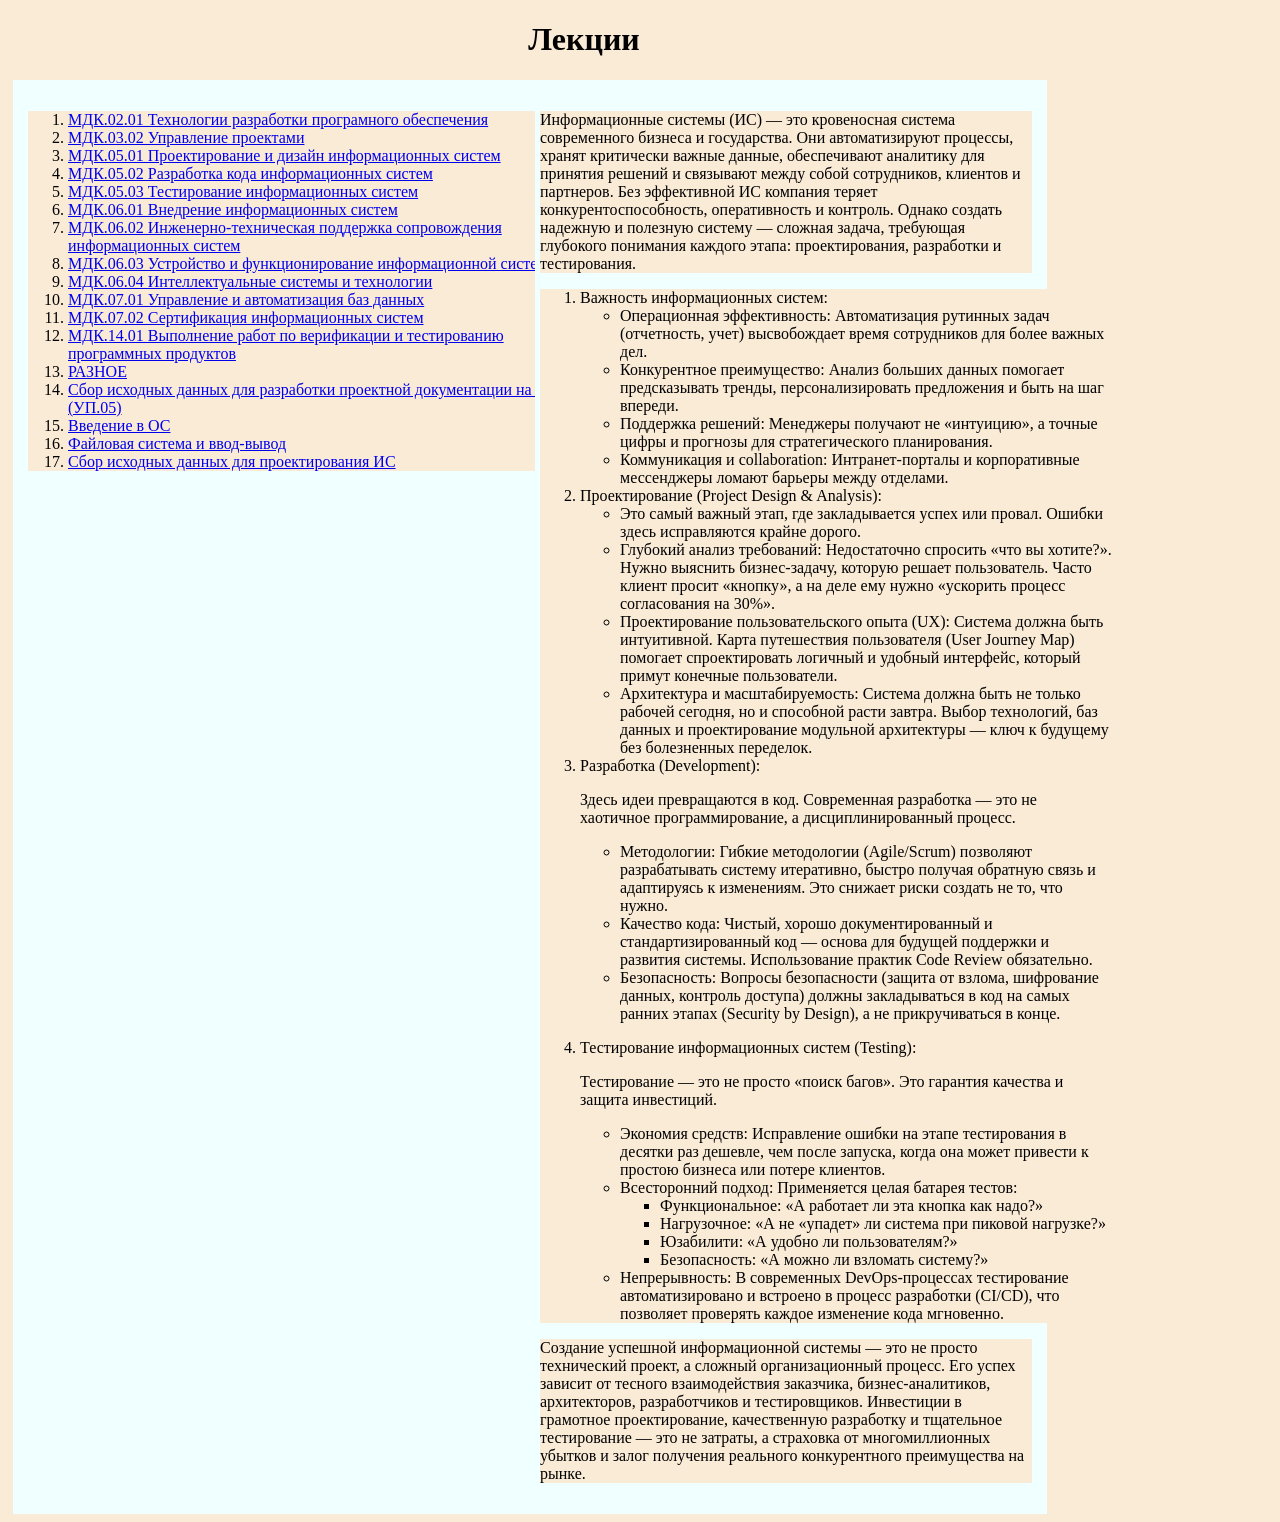
==== index.html @ c82eff2c "Add files via upload" ====
<!DOCTYPE html>
<html lang="en">
<head>
    <meta charset="UTF-8">
    <meta name="viewport" content="width=device-width, initial-scale=1.0">
    <title>Document</title>
    <link rel="stylesheet" href="style.css">
    <style>
        *{background: antiquewhite;width: 100%;}
        .cont{display: flex; width: 80%;
        }
        aside{flex: 1;}
        main{flex: 4;}

        .item1{flex-grow: 1;
        flex-basis: 160px}
        .item2{flex-grow: 4;}
        div{margin: 5px;padding: 5px;background: azure;}
        /* p,li{background: lavenderblush;padding: 10px;margin: 5px;} */
        h1{text-align: center;width: 90%;}
        img { margin: auto; display: block; }
        span{font-size: larger;color: blue;}
        header {
            background: linear-gradient(135deg, #1e88e5, #0d47a1);
            color: white;
            padding: 20px 10px;
            border-radius: 10px;
            margin-bottom: 30px;
            box-shadow: 0 6px 15px rgba(0, 0, 0, 0.15);
            text-align: center;
        }
        span{color: blue;}
        </style>
</head>
<body>
    <h1>Лекции</h1>
    <div class="cont">
    <div>
    <ol>
        <li><a href="trpo0201.html">МДК.02.01 Технологии разработки програмного обеспечения</a></li>
        <li><a href="upr0302.html">МДК.03.02 Управление проектами</a></li>
        <li><a href="proekt0501.html">МДК.05.01 Проектирование и дизайн информационных систем</a></li>
        <li><a href="0502.html">МДК.05.02 Разработка кода информационных систем</a></li>
        <li><a href="0503.html">МДК.05.03 Тестирование информационных систем</a></li>
        <li><a href="0601.html">МДК.06.01 Внедрение информационных систем</a></li>
        <li><a href="0602.html">МДК.06.02 Инженерно-техническая поддержка сопровождения информационных систем</a></li>
        <li><a href="0603.html">МДК.06.03 Устройство и функционирование информационной системы</a></li>
        <li><a href="0604.html">МДК.06.04 Интеллектуальные системы и технологии</a></li>
        <li><a href="0701.html">МДК.07.01 Управление и автоматизация баз данных</a></li>
        <li><a href="0702.html">МДК.07.02 Сертификация информационных систем</a></li>
        <li><a href="1401.html">МДК.14.01 Выполнение работ по верификации и тестированию программных продуктов</a></li>
        <li><a href="sclad.html">РАЗНОЕ</a></li>
        <li><a href="we4tr.html">Сбор исходных данных для разработки проектной документации на ИС (УП.05)</a></li>
        <li><a href="wf.html">Введение в ОС </a></li>
        <li><a href="fgh.html">Файловая система и ввод-вывод</a></li>
        <li><a href="hjn.html">Сбор исходных данных для проектирования ИС</a></li>
    </ol>
</div>
    <div>
    <p>Информационные системы (ИС) — это кровеносная система современного бизнеса и государства. Они автоматизируют процессы, 
        хранят критически важные данные, обеспечивают аналитику для принятия решений и связывают между собой сотрудников, клиентов и 
        партнеров. Без эффективной ИС компания теряет конкурентоспособность, оперативность и контроль. Однако создать надежную и 
        полезную систему — сложная задача, требующая глубокого понимания каждого этапа: проектирования, разработки и тестирования.</p> 
    <ol>
        <li>Важность информационных систем:
            <ul>
                <li>Операционная эффективность: Автоматизация рутинных задач (отчетность, учет) высвобождает время сотрудников для более важных дел.
</li>
                <li>Конкурентное преимущество: Анализ больших данных помогает предсказывать тренды, персонализировать предложения и быть на шаг впереди.
</li>
                <li>Поддержка решений: Менеджеры получают не «интуицию», а точные цифры и прогнозы для стратегического планирования.
</li>
                <li>Коммуникация и collaboration: Интранет-порталы и корпоративные мессенджеры ломают барьеры между отделами.
</li>
               
            </ul>
</li>
        <li>Проектирование (Project Design & Analysis):
        
            <ul>
                <li>Это самый важный этап, где закладывается успех или провал. Ошибки здесь исправляются крайне дорого.</li>
                <li>Глубокий анализ требований: Недостаточно спросить «что вы хотите?». Нужно выяснить бизнес-задачу, которую решает пользователь. Часто клиент просит «кнопку», а на деле ему нужно «ускорить процесс согласования на 30%».

</li>
                <li>Проектирование пользовательского опыта (UX): Система должна быть интуитивной. Карта путешествия пользователя (User Journey Map) помогает спроектировать логичный и удобный интерфейс, который примут конечные пользователи.
</li>
                <li>Архитектура и масштабируемость: Система должна быть не только рабочей сегодня, но и способной расти завтра. Выбор технологий, баз данных и проектирование модульной архитектуры — ключ к будущему без болезненных переделок.
</li>
            </ul>
        </li>
        <li>Разработка (Development):
            <p>Здесь идеи превращаются в код. Современная разработка — это не хаотичное программирование, а дисциплинированный процесс.


<ul>
                <li>Методологии: Гибкие методологии (Agile/Scrum) позволяют разрабатывать систему итеративно, быстро получая обратную связь и адаптируясь к изменениям. Это снижает риски создать не то, что нужно.

</li>
                <li>Качество кода: Чистый, хорошо документированный и стандартизированный код — основа для будущей поддержки и развития системы. Использование практик Code Review обязательно.
</li>
                <li>Безопасность: Вопросы безопасности (защита от взлома, шифрование данных, контроль доступа) должны закладываться в код на самых ранних этапах (Security by Design), а не прикручиваться в конце.</p>
            </li>
            </ul>
        </li>
        <li>Тестирование информационных систем (Testing):
            <p>Тестирование — это не просто «поиск багов». Это гарантия качества и защита инвестиций.</p>


<ul>
    <li>Экономия средств: Исправление ошибки на этапе тестирования в десятки раз дешевле, чем после запуска, когда она может привести к простою бизнеса или потере клиентов.
</li>
    <li>Всесторонний подход: Применяется целая батарея тестов:
        <ul>
            <li>Функциональное: «А работает ли эта кнопка как надо?»</li>
            <li>Нагрузочное: «А не «упадет» ли система при пиковой нагрузке?»</li>
            <li>Юзабилити: «А удобно ли пользователям?»</li>
            <li>Безопасность: «А можно ли взломать систему?»</li>
        </ul>
    </li>
    <li>Непрерывность: В современных DevOps-процессах тестирование автоматизировано и встроено в процесс разработки (CI/CD), что позволяет проверять каждое изменение кода мгновенно.</li>
       </li>
  
</ul>

 
    </ol>
    <p>Создание успешной информационной системы — это не просто технический проект, а сложный организационный процесс. Его успех зависит от тесного взаимодействия заказчика, бизнес-аналитиков, архитекторов, разработчиков и тестировщиков. Инвестиции в грамотное проектирование, качественную разработку и тщательное тестирование — это не затраты, а страховка от многомиллионных убытков и залог получения реального конкурентного преимущества на рынке.</p>
    </div>
</div>
</body>
</html>
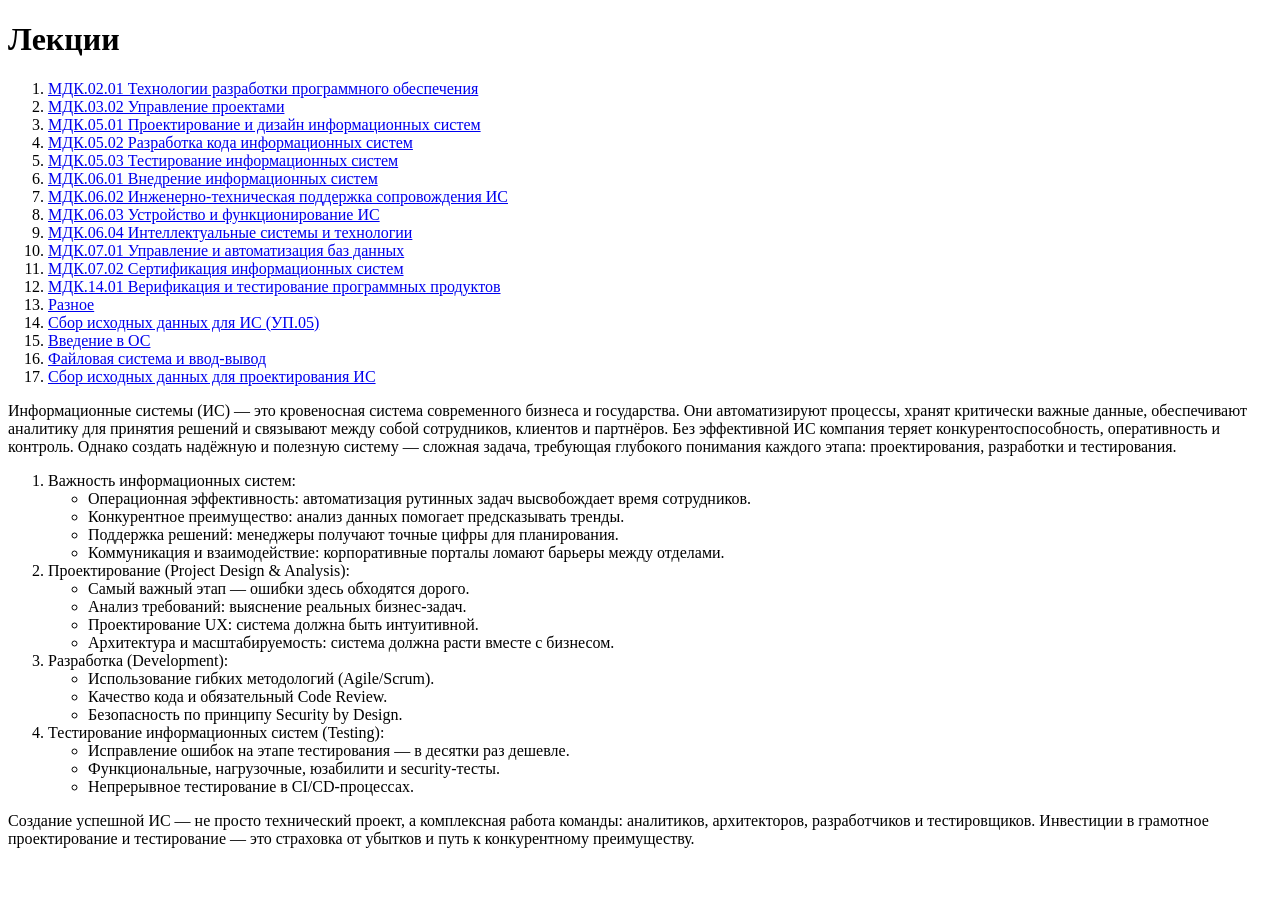
==== commit c8afa680: "Update index.html" ====
--- a/index.html
+++ b/index.html
@@ -1,133 +1,85 @@
-
 <!DOCTYPE html>
-<html lang="en">
+<html lang="ru">
 <head>
     <meta charset="UTF-8">
     <meta name="viewport" content="width=device-width, initial-scale=1.0">
-    <title>Document</title>
+    <title>Лекции — Информационные системы</title>
     <link rel="stylesheet" href="style.css">
-    <style>
-        *{background: antiquewhite;width: 100%;}
-        .cont{display: flex; width: 80%;
-        }
-        aside{flex: 1;}
-        main{flex: 4;}
-
-        .item1{flex-grow: 1;
-        flex-basis: 160px}
-        .item2{flex-grow: 4;}
-        div{margin: 5px;padding: 5px;background: azure;}
-        /* p,li{background: lavenderblush;padding: 10px;margin: 5px;} */
-        h1{text-align: center;width: 90%;}
-        img { margin: auto; display: block; }
-        span{font-size: larger;color: blue;}
-        header {
-            background: linear-gradient(135deg, #1e88e5, #0d47a1);
-            color: white;
-            padding: 20px 10px;
-            border-radius: 10px;
-            margin-bottom: 30px;
-            box-shadow: 0 6px 15px rgba(0, 0, 0, 0.15);
-            text-align: center;
-        }
-        span{color: blue;}
-        </style>
 </head>
 <body>
-    <h1>Лекции</h1>
+    <header>
+        <h1>Лекции</h1>
+    </header>
+
     <div class="cont">
-    <div>
-    <ol>
-        <li><a href="trpo0201.html">МДК.02.01 Технологии разработки програмного обеспечения</a></li>
-        <li><a href="upr0302.html">МДК.03.02 Управление проектами</a></li>
-        <li><a href="proekt0501.html">МДК.05.01 Проектирование и дизайн информационных систем</a></li>
-        <li><a href="0502.html">МДК.05.02 Разработка кода информационных систем</a></li>
-        <li><a href="0503.html">МДК.05.03 Тестирование информационных систем</a></li>
-        <li><a href="0601.html">МДК.06.01 Внедрение информационных систем</a></li>
-        <li><a href="0602.html">МДК.06.02 Инженерно-техническая поддержка сопровождения информационных систем</a></li>
-        <li><a href="0603.html">МДК.06.03 Устройство и функционирование информационной системы</a></li>
-        <li><a href="0604.html">МДК.06.04 Интеллектуальные системы и технологии</a></li>
-        <li><a href="0701.html">МДК.07.01 Управление и автоматизация баз данных</a></li>
-        <li><a href="0702.html">МДК.07.02 Сертификация информационных систем</a></li>
-        <li><a href="1401.html">МДК.14.01 Выполнение работ по верификации и тестированию программных продуктов</a></li>
-        <li><a href="sclad.html">РАЗНОЕ</a></li>
-        <li><a href="we4tr.html">Сбор исходных данных для разработки проектной документации на ИС (УП.05)</a></li>
-        <li><a href="wf.html">Введение в ОС </a></li>
-        <li><a href="fgh.html">Файловая система и ввод-вывод</a></li>
-        <li><a href="hjn.html">Сбор исходных данных для проектирования ИС</a></li>
-    </ol>
-</div>
-    <div>
-    <p>Информационные системы (ИС) — это кровеносная система современного бизнеса и государства. Они автоматизируют процессы, 
-        хранят критически важные данные, обеспечивают аналитику для принятия решений и связывают между собой сотрудников, клиентов и 
-        партнеров. Без эффективной ИС компания теряет конкурентоспособность, оперативность и контроль. Однако создать надежную и 
-        полезную систему — сложная задача, требующая глубокого понимания каждого этапа: проектирования, разработки и тестирования.</p> 
-    <ol>
-        <li>Важность информационных систем:
-            <ul>
-                <li>Операционная эффективность: Автоматизация рутинных задач (отчетность, учет) высвобождает время сотрудников для более важных дел.
-</li>
-                <li>Конкурентное преимущество: Анализ больших данных помогает предсказывать тренды, персонализировать предложения и быть на шаг впереди.
-</li>
-                <li>Поддержка решений: Менеджеры получают не «интуицию», а точные цифры и прогнозы для стратегического планирования.
-</li>
-                <li>Коммуникация и collaboration: Интранет-порталы и корпоративные мессенджеры ломают барьеры между отделами.
-</li>
-               
-            </ul>
-</li>
-        <li>Проектирование (Project Design & Analysis):
-        
-            <ul>
-                <li>Это самый важный этап, где закладывается успех или провал. Ошибки здесь исправляются крайне дорого.</li>
-                <li>Глубокий анализ требований: Недостаточно спросить «что вы хотите?». Нужно выяснить бизнес-задачу, которую решает пользователь. Часто клиент просит «кнопку», а на деле ему нужно «ускорить процесс согласования на 30%».
+        <aside>
+            <ol>
+                <li><a href="trpo0201.html">МДК.02.01 Технологии разработки программного обеспечения</a></li>
+                <li><a href="upr0302.html">МДК.03.02 Управление проектами</a></li>
+                <li><a href="proekt0501.html">МДК.05.01 Проектирование и дизайн информационных систем</a></li>
+                <li><a href="0502.html">МДК.05.02 Разработка кода информационных систем</a></li>
+                <li><a href="0503.html">МДК.05.03 Тестирование информационных систем</a></li>
+                <li><a href="0601.html">МДК.06.01 Внедрение информационных систем</a></li>
+                <li><a href="0602.html">МДК.06.02 Инженерно-техническая поддержка сопровождения ИС</a></li>
+                <li><a href="0603.html">МДК.06.03 Устройство и функционирование ИС</a></li>
+                <li><a href="0604.html">МДК.06.04 Интеллектуальные системы и технологии</a></li>
+                <li><a href="0701.html">МДК.07.01 Управление и автоматизация баз данных</a></li>
+                <li><a href="0702.html">МДК.07.02 Сертификация информационных систем</a></li>
+                <li><a href="1401.html">МДК.14.01 Верификация и тестирование программных продуктов</a></li>
+                <li><a href="sclad.html">Разное</a></li>
+                <li><a href="we4tr.html">Сбор исходных данных для ИС (УП.05)</a></li>
+                <li><a href="wf.html">Введение в ОС</a></li>
+                <li><a href="fgh.html">Файловая система и ввод-вывод</a></li>
+                <li><a href="hjn.html">Сбор исходных данных для проектирования ИС</a></li>
+            </ol>
+        </aside>
 
-</li>
-                <li>Проектирование пользовательского опыта (UX): Система должна быть интуитивной. Карта путешествия пользователя (User Journey Map) помогает спроектировать логичный и удобный интерфейс, который примут конечные пользователи.
-</li>
-                <li>Архитектура и масштабируемость: Система должна быть не только рабочей сегодня, но и способной расти завтра. Выбор технологий, баз данных и проектирование модульной архитектуры — ключ к будущему без болезненных переделок.
-</li>
-            </ul>
-        </li>
-        <li>Разработка (Development):
-            <p>Здесь идеи превращаются в код. Современная разработка — это не хаотичное программирование, а дисциплинированный процесс.
+        <main>
+            <p>Информационные системы (ИС) — это кровеносная система современного бизнеса и государства. Они автоматизируют процессы, 
+                хранят критически важные данные, обеспечивают аналитику для принятия решений и связывают между собой сотрудников, клиентов и 
+                партнёров. Без эффективной ИС компания теряет конкурентоспособность, оперативность и контроль. Однако создать надёжную и 
+                полезную систему — сложная задача, требующая глубокого понимания каждого этапа: проектирования, разработки и тестирования.</p> 
 
+            <ol>
+                <li>Важность информационных систем:
+                    <ul>
+                        <li>Операционная эффективность: автоматизация рутинных задач высвобождает время сотрудников.</li>
+                        <li>Конкурентное преимущество: анализ данных помогает предсказывать тренды.</li>
+                        <li>Поддержка решений: менеджеры получают точные цифры для планирования.</li>
+                        <li>Коммуникация и взаимодействие: корпоративные порталы ломают барьеры между отделами.</li>
+                    </ul>
+                </li>
 
-<ul>
-                <li>Методологии: Гибкие методологии (Agile/Scrum) позволяют разрабатывать систему итеративно, быстро получая обратную связь и адаптируясь к изменениям. Это снижает риски создать не то, что нужно.
+                <li>Проектирование (Project Design & Analysis):
+                    <ul>
+                        <li>Самый важный этап — ошибки здесь обходятся дорого.</li>
+                        <li>Анализ требований: выяснение реальных бизнес-задач.</li>
+                        <li>Проектирование UX: система должна быть интуитивной.</li>
+                        <li>Архитектура и масштабируемость: система должна расти вместе с бизнесом.</li>
+                    </ul>
+                </li>
 
-</li>
-                <li>Качество кода: Чистый, хорошо документированный и стандартизированный код — основа для будущей поддержки и развития системы. Использование практик Code Review обязательно.
-</li>
-                <li>Безопасность: Вопросы безопасности (защита от взлома, шифрование данных, контроль доступа) должны закладываться в код на самых ранних этапах (Security by Design), а не прикручиваться в конце.</p>
-            </li>
-            </ul>
-        </li>
-        <li>Тестирование информационных систем (Testing):
-            <p>Тестирование — это не просто «поиск багов». Это гарантия качества и защита инвестиций.</p>
+                <li>Разработка (Development):
+                    <ul>
+                        <li>Использование гибких методологий (Agile/Scrum).</li>
+                        <li>Качество кода и обязательный Code Review.</li>
+                        <li>Безопасность по принципу Security by Design.</li>
+                    </ul>
+                </li>
 
+                <li>Тестирование информационных систем (Testing):
+                    <ul>
+                        <li>Исправление ошибок на этапе тестирования — в десятки раз дешевле.</li>
+                        <li>Функциональные, нагрузочные, юзабилити и security-тесты.</li>
+                        <li>Непрерывное тестирование в CI/CD-процессах.</li>
+                    </ul>
+                </li>
+            </ol>
 
-<ul>
-    <li>Экономия средств: Исправление ошибки на этапе тестирования в десятки раз дешевле, чем после запуска, когда она может привести к простою бизнеса или потере клиентов.
-</li>
-    <li>Всесторонний подход: Применяется целая батарея тестов:
-        <ul>
-            <li>Функциональное: «А работает ли эта кнопка как надо?»</li>
-            <li>Нагрузочное: «А не «упадет» ли система при пиковой нагрузке?»</li>
-            <li>Юзабилити: «А удобно ли пользователям?»</li>
-            <li>Безопасность: «А можно ли взломать систему?»</li>
-        </ul>
-    </li>
-    <li>Непрерывность: В современных DevOps-процессах тестирование автоматизировано и встроено в процесс разработки (CI/CD), что позволяет проверять каждое изменение кода мгновенно.</li>
-       </li>
-  
-</ul>
-
- 
-    </ol>
-    <p>Создание успешной информационной системы — это не просто технический проект, а сложный организационный процесс. Его успех зависит от тесного взаимодействия заказчика, бизнес-аналитиков, архитекторов, разработчиков и тестировщиков. Инвестиции в грамотное проектирование, качественную разработку и тщательное тестирование — это не затраты, а страховка от многомиллионных убытков и залог получения реального конкурентного преимущества на рынке.</p>
+            <p>Создание успешной ИС — не просто технический проект, а комплексная работа команды: аналитиков, архитекторов, 
+                разработчиков и тестировщиков. Инвестиции в грамотное проектирование и тестирование — это страховка от убытков 
+                и путь к конкурентному преимуществу.</p>
+        </main>
     </div>
-</div>
 </body>
 </html>
-
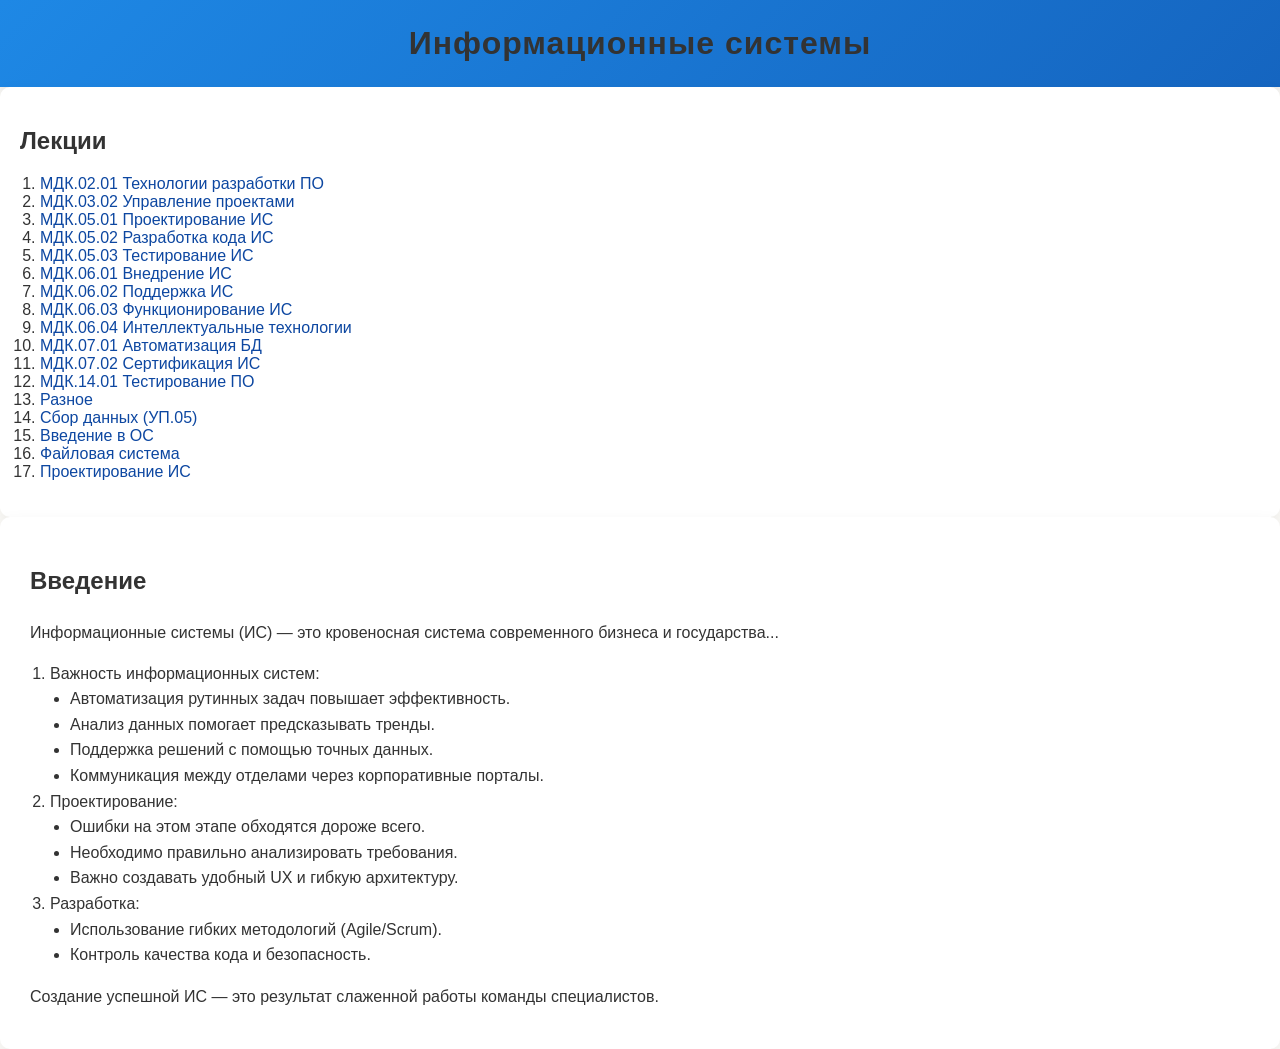
==== commit 82159f17: "Update index.html" ====
--- a/index.html
+++ b/index.html
@@ -8,77 +8,64 @@
 </head>
 <body>
     <header>
-        <h1>Лекции</h1>
+        <h1>Информационные системы</h1>
     </header>
 
-    <div class="cont">
-        <aside>
+    <div class="layout">
+        <aside class="sidebar">
+            <h2>Лекции</h2>
             <ol>
-                <li><a href="trpo0201.html">МДК.02.01 Технологии разработки программного обеспечения</a></li>
+                <li><a href="trpo0201.html">МДК.02.01 Технологии разработки ПО</a></li>
                 <li><a href="upr0302.html">МДК.03.02 Управление проектами</a></li>
-                <li><a href="proekt0501.html">МДК.05.01 Проектирование и дизайн информационных систем</a></li>
-                <li><a href="0502.html">МДК.05.02 Разработка кода информационных систем</a></li>
-                <li><a href="0503.html">МДК.05.03 Тестирование информационных систем</a></li>
-                <li><a href="0601.html">МДК.06.01 Внедрение информационных систем</a></li>
-                <li><a href="0602.html">МДК.06.02 Инженерно-техническая поддержка сопровождения ИС</a></li>
-                <li><a href="0603.html">МДК.06.03 Устройство и функционирование ИС</a></li>
-                <li><a href="0604.html">МДК.06.04 Интеллектуальные системы и технологии</a></li>
-                <li><a href="0701.html">МДК.07.01 Управление и автоматизация баз данных</a></li>
-                <li><a href="0702.html">МДК.07.02 Сертификация информационных систем</a></li>
-                <li><a href="1401.html">МДК.14.01 Верификация и тестирование программных продуктов</a></li>
+                <li><a href="proekt0501.html">МДК.05.01 Проектирование ИС</a></li>
+                <li><a href="0502.html">МДК.05.02 Разработка кода ИС</a></li>
+                <li><a href="0503.html">МДК.05.03 Тестирование ИС</a></li>
+                <li><a href="0601.html">МДК.06.01 Внедрение ИС</a></li>
+                <li><a href="0602.html">МДК.06.02 Поддержка ИС</a></li>
+                <li><a href="0603.html">МДК.06.03 Функционирование ИС</a></li>
+                <li><a href="0604.html">МДК.06.04 Интеллектуальные технологии</a></li>
+                <li><a href="0701.html">МДК.07.01 Автоматизация БД</a></li>
+                <li><a href="0702.html">МДК.07.02 Сертификация ИС</a></li>
+                <li><a href="1401.html">МДК.14.01 Тестирование ПО</a></li>
                 <li><a href="sclad.html">Разное</a></li>
-                <li><a href="we4tr.html">Сбор исходных данных для ИС (УП.05)</a></li>
+                <li><a href="we4tr.html">Сбор данных (УП.05)</a></li>
                 <li><a href="wf.html">Введение в ОС</a></li>
-                <li><a href="fgh.html">Файловая система и ввод-вывод</a></li>
-                <li><a href="hjn.html">Сбор исходных данных для проектирования ИС</a></li>
+                <li><a href="fgh.html">Файловая система</a></li>
+                <li><a href="hjn.html">Проектирование ИС</a></li>
             </ol>
         </aside>
 
-        <main>
-            <p>Информационные системы (ИС) — это кровеносная система современного бизнеса и государства. Они автоматизируют процессы, 
-                хранят критически важные данные, обеспечивают аналитику для принятия решений и связывают между собой сотрудников, клиентов и 
-                партнёров. Без эффективной ИС компания теряет конкурентоспособность, оперативность и контроль. Однако создать надёжную и 
-                полезную систему — сложная задача, требующая глубокого понимания каждого этапа: проектирования, разработки и тестирования.</p> 
+        <main class="content">
+            <h2>Введение</h2>
+            <p>Информационные системы (ИС) — это кровеносная система современного бизнеса и государства...</p>
 
             <ol>
                 <li>Важность информационных систем:
                     <ul>
-                        <li>Операционная эффективность: автоматизация рутинных задач высвобождает время сотрудников.</li>
-                        <li>Конкурентное преимущество: анализ данных помогает предсказывать тренды.</li>
-                        <li>Поддержка решений: менеджеры получают точные цифры для планирования.</li>
-                        <li>Коммуникация и взаимодействие: корпоративные порталы ломают барьеры между отделами.</li>
+                        <li>Автоматизация рутинных задач повышает эффективность.</li>
+                        <li>Анализ данных помогает предсказывать тренды.</li>
+                        <li>Поддержка решений с помощью точных данных.</li>
+                        <li>Коммуникация между отделами через корпоративные порталы.</li>
                     </ul>
                 </li>
 
-                <li>Проектирование (Project Design & Analysis):
+                <li>Проектирование:
                     <ul>
-                        <li>Самый важный этап — ошибки здесь обходятся дорого.</li>
-                        <li>Анализ требований: выяснение реальных бизнес-задач.</li>
-                        <li>Проектирование UX: система должна быть интуитивной.</li>
-                        <li>Архитектура и масштабируемость: система должна расти вместе с бизнесом.</li>
+                        <li>Ошибки на этом этапе обходятся дороже всего.</li>
+                        <li>Необходимо правильно анализировать требования.</li>
+                        <li>Важно создавать удобный UX и гибкую архитектуру.</li>
                     </ul>
                 </li>
 
-                <li>Разработка (Development):
+                <li>Разработка:
                     <ul>
                         <li>Использование гибких методологий (Agile/Scrum).</li>
-                        <li>Качество кода и обязательный Code Review.</li>
-                        <li>Безопасность по принципу Security by Design.</li>
-                    </ul>
-                </li>
-
-                <li>Тестирование информационных систем (Testing):
-                    <ul>
-                        <li>Исправление ошибок на этапе тестирования — в десятки раз дешевле.</li>
-                        <li>Функциональные, нагрузочные, юзабилити и security-тесты.</li>
-                        <li>Непрерывное тестирование в CI/CD-процессах.</li>
+                        <li>Контроль качества кода и безопасность.</li>
                     </ul>
                 </li>
             </ol>
 
-            <p>Создание успешной ИС — не просто технический проект, а комплексная работа команды: аналитиков, архитекторов, 
-                разработчиков и тестировщиков. Инвестиции в грамотное проектирование и тестирование — это страховка от убытков 
-                и путь к конкурентному преимуществу.</p>
+            <p>Создание успешной ИС — это результат слаженной работы команды специалистов.</p>
         </main>
     </div>
 </body>
--- a/style.css
+++ b/style.css
@@ -0,0 +1,98 @@
+/* Общие стили */
+* {
+    box-sizing: border-box;
+    font-family: "Segoe UI", sans-serif;
+    color: #333;
+}
+
+body {
+    background: #faf9f6;
+    margin: 0;
+    padding: 0;
+}
+
+/* Шапка */
+header {
+    background: linear-gradient(135deg, #1e88e5, #1565c0);
+    color: #fff;
+    padding: 25px 10px;
+    text-align: center;
+    box-shadow: 0 4px 15px rgba(0,0,0,0.1);
+}
+
+header h1 {
+    margin: 0;
+    font-size: 2rem;
+    letter-spacing: 1px;
+}
+
+/* Контейнер */
+.cont {
+    display: flex;
+    justify-content: space-between;
+    width: 90%;
+    max-width: 1400px;
+    margin: 40px auto;
+    gap: 30px;
+}
+
+/* Боковая колонка */
+aside {
+    flex: 1;
+    background: #ffffff;
+    border-radius: 10px;
+    box-shadow: 0 4px 15px rgba(0,0,0,0.05);
+    padding: 20px;
+    max-height: 85vh;
+    overflow-y: auto;
+}
+
+aside ol {
+    padding-left: 20px;
+}
+
+aside a {
+    color: #0d47a1;
+    text-decoration: none;
+    font-weight: 500;
+}
+
+aside a:hover {
+    text-decoration: underline;
+    color: #1565c0;
+}
+
+/* Основная часть */
+main {
+    flex: 3;
+    background: #ffffff;
+    border-radius: 10px;
+    padding: 25px 30px;
+    box-shadow: 0 4px 15px rgba(0,0,0,0.05);
+    line-height: 1.6;
+}
+
+main ol {
+    margin-top: 15px;
+    padding-left: 20px;
+}
+
+main ul {
+    list-style: disc;
+    padding-left: 20px;
+}
+
+main p {
+    margin: 15px 0;
+}
+
+/* Адаптивность */
+@media (max-width: 900px) {
+    .cont {
+        flex-direction: column;
+    }
+
+    aside {
+        max-height: none;
+    }
+}
